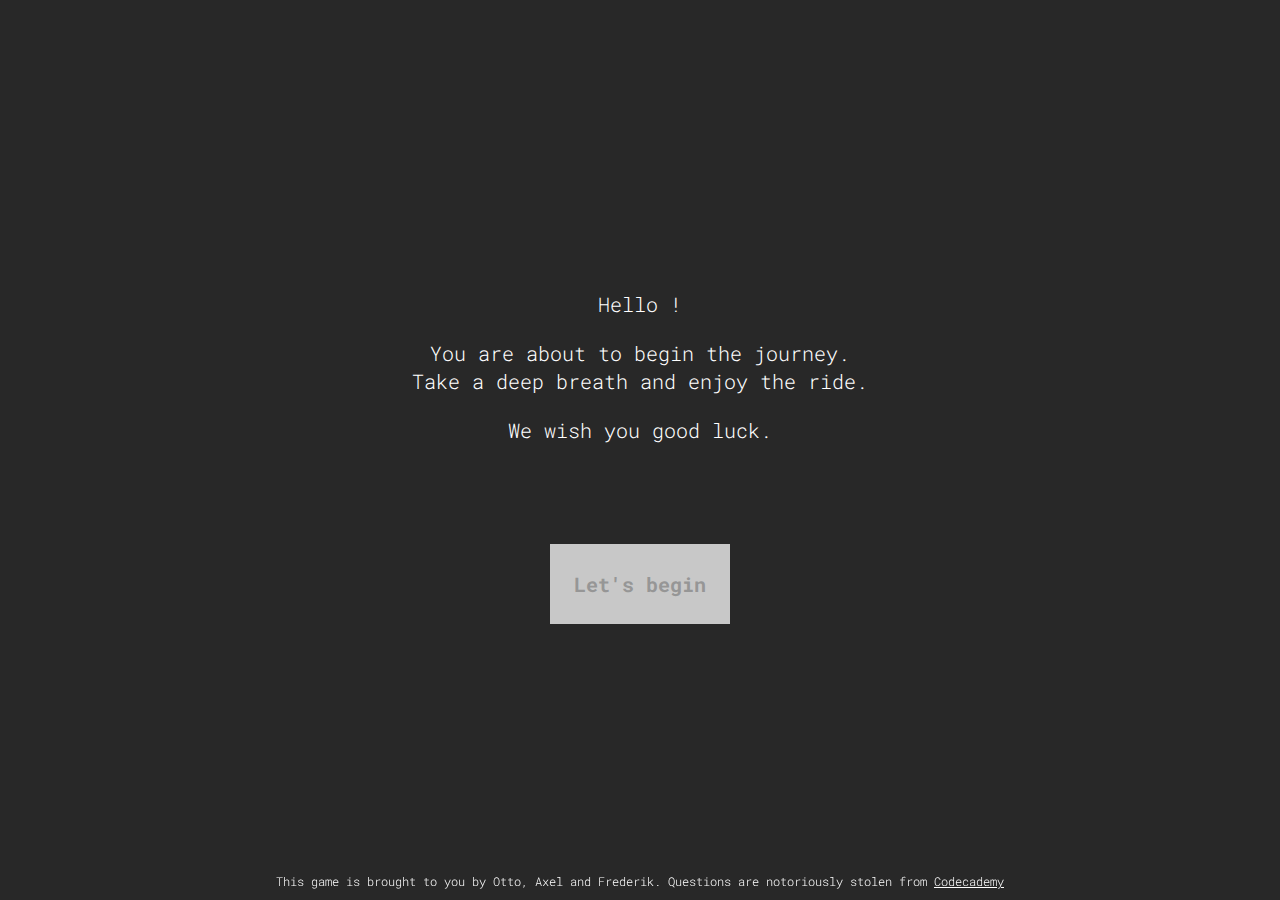
==== instructions.html @ 6f549bcd "add footer" ====
<!DOCTYPE html>
<html>
    <head>
        <!-- Title of the program -->
        <title>The JavaScript Quiz</title>
        <!-- Link to CSS file -->
        <link rel="stylesheet" type="text/css" href="styles.css">
        <!-- Import font (Roboto Mono) -->
        <link href="https://fonts.googleapis.com/css?family=Roboto+Mono:300,400,700" rel="stylesheet">
        <!-- Import font (Roboto) -->
        <link href="https://fonts.googleapis.com/css?family=Roboto:400,500" rel="stylesheet">
    </head>

    <body>
        <div class="instructions">
            <div>
                <p id="instructions-text-hello">Hello <span id="user-name"></span>!</p>
            </div>
            <br>
            <div>
                <p id="instructions-text-message">You are about to begin the journey.<br>Take a deep breath and enjoy the ride. 
            </div>
            <br>
            <div>
                <p id="instructions-text-luck">We wish you good luck.</p>
            </div>
        </div>

        <div class="button">
            <button class="red-dot" id="start-quiz">Let's begin</button>
        </div>

       
    </body>

    <footer>
        <p id="footer">This game is brought to you by Otto, Axel and Frederik. Questions are notoriously stolen from <a href="https://www.codecademy.com" target="_blank">Codecademy</a></p>
    
        <!-- Link to JavaScript files --> 
        <script src="./user.js"></script>
        <script src="./question.js"></script>
        <script src="./functions.js"></script>
        <script src="./app.js"></script>
    </footer>
</html>
---- styles.css ----
/* GLOBAL */

* {
  margin: 0;
  padding: 0;
}

* {
  box-sizing: border-box;
}

html {
  overflow: hidden;
  background-color: rgb(40, 40, 40);
}

body {
  font-family: 'Roboto Mono', monospace;
  font-weight: 300;
  text-align: center;
  color: white;
  margin: 0 auto;
  height: 100%;
}

h1 {
  font-family: 'Roboto', sans-serif;
  font-weight: 300;
  font-size: 50px;
  line-height: 1.1;
  letter-spacing: 0.1em;
}

p {
  font-size: 20px;
  line-height: 1.4;
}

a:link {
  color: white;
}

a:visited {
  color: white;
}

a:hover {
  color: white;
}

a:active {
  color: white;
}

#footer {
  position: fixed;
  bottom: 10px;
  width: 100%;
  text-align: center;
  font-size: 12px;
}


/* NEXT BUTTON */

.red-dot {
  height: 80px;
  width: 180px;
  background-color: rgb(200, 200, 200);
  border-color: transparent;
  cursor: pointer;
  font-family: 'Roboto Mono', monospace;
  font-weight: 700;
  font-size: 20px;
  color: rgb(150, 150, 150);
  position: relative;
  margin: 30px auto;
}

.red-dot:hover {
  background-color: rgb(11, 85, 221);
  color: white;
}

#nextQuestion {
  display: block;
}

#endQuiz {
  display: none;
}


/* WELCOME MESSAGE */

#hello-stranger {
  margin: 150px auto 90px auto;
}

/* INSTRUCTIONS */

.instructions {
  max-width: 600px;
  margin-top: 290px;
  margin-bottom: 70px;
  margin-left: auto;
  margin-right: auto;
}

#instructions-text {
  font-size: 25px;
  text-align: left;
}

/* NAME INPUT */

.name-input{
	width: 360px;
  margin: 100px auto 50px auto;
}

.name-input input[type="text"],
.name-input textarea,
.name-input select {
  font-family: 'Roboto Mono', monospace;
  font-size: 40px; 
  font-weight: 300;
  outline: none;
	display: block;
	width: 100%;
	padding: 10px;
	border: none;
	border-bottom: 2px solid rgb(200, 200, 200);
	background: transparent;
  color: white;
  text-align: center;
}

::placeholder { /* Chrome, Firefox, Opera, Safari 10.1+ */
  color: rgb(100, 100, 100);
  opacity: 1; /* Firefox */
  text-align: center;
}



/* QUIZ */

#question {
  font-size: 20px;
  font-weight: 300;
  max-width: 900px;
  text-align: center;
  margin: 140px auto 80px auto;

}

.option-buttons {
  width: 700px;
  height: 80px;
  text-align: center;
  font-size: 16px;
  font-family: 'Roboto Mono', monospace;
  font-weight: 400;
  color: #333333;
  margin: 40px auto;
  padding: 0 50px;
  cursor: pointer;
  display: block /* Make the buttons appear below each other */
}

.option-buttons:hover {
  background-color: rgb(240, 240, 240);
}

#feedback {
  text-align: center;
  margin-top: 60px;
  margin-bottom: 60px;
  font-size: 30px;
}



/* USER RESULTS */

.user-result {
  font-size: 130px;
  margin: 30% auto 7% auto;
}

.user-result-text {
  margin: 0 auto;
  max-width: 600px;
}
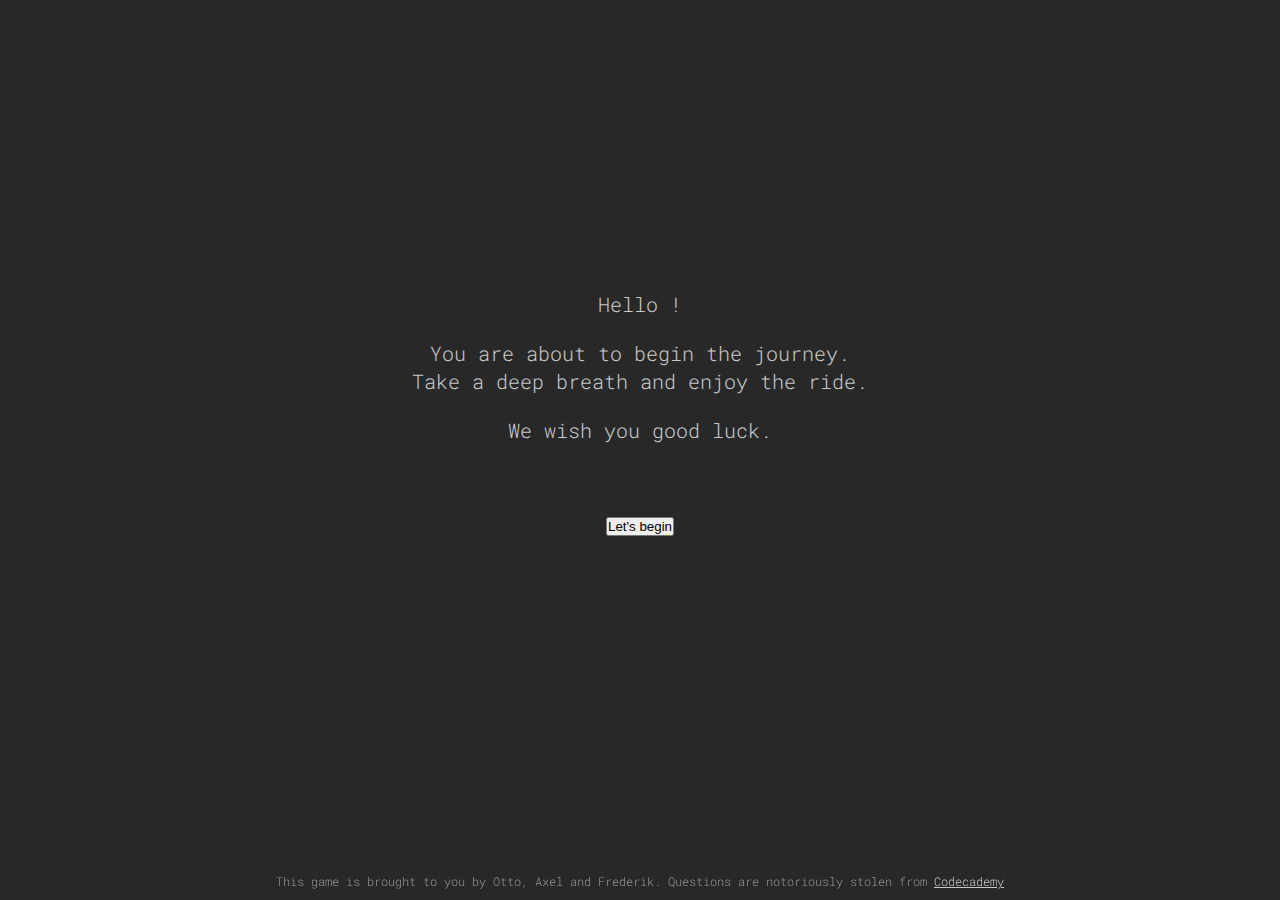
==== commit 246a0290: "design changes" ====
--- a/instructions.html
+++ b/instructions.html
@@ -26,11 +26,10 @@
             </div>
         </div>
 
-        <div class="button">
-            <button class="red-dot" id="start-quiz">Let's begin</button>
+        <div>
+            <button class="red-dot" id="start-quiz" >Let's begin</button>
         </div>
-
-       
+ 
     </body>
 
     <footer>
--- a/styles.css
+++ b/styles.css
@@ -18,7 +18,7 @@
   font-family: 'Roboto Mono', monospace;
   font-weight: 300;
   text-align: center;
-  color: white;
+  color: rgb(200, 200, 200);
   margin: 0 auto;
   height: 100%;
 }
@@ -37,19 +37,19 @@
 }
 
 a:link {
-  color: white;
+  color: rgb(200, 200, 200);
 }
 
 a:visited {
-  color: white;
+  color: rgb(200, 200, 200);
 }
 
 a:hover {
-  color: white;
+  color: rgb(200, 200, 200);
 }
 
 a:active {
-  color: white;
+  color: rgb(200, 200, 200);
 }
 
 #footer {
@@ -58,12 +58,13 @@
   width: 100%;
   text-align: center;
   font-size: 12px;
-}
-
-
-/* NEXT BUTTON */
-
-.red-dot {
+  color: rgb(150, 150, 150);
+}
+
+
+/* BUTTONS */
+
+.next-button {
   height: 80px;
   width: 180px;
   background-color: rgb(200, 200, 200);
@@ -73,14 +74,19 @@
   font-weight: 700;
   font-size: 20px;
   color: rgb(150, 150, 150);
-  position: relative;
-  margin: 30px auto;
-}
-
-.red-dot:hover {
+  position: fixed;
+  bottom: 90px;
+  width: 40%;
+  margin-left: 30%;
+  margin-right: 30%;
+}
+
+.next-button:hover {
   background-color: rgb(11, 85, 221);
   color: white;
 }
+
+
 
 #nextQuestion {
   display: block;
@@ -149,7 +155,7 @@
 #question {
   font-size: 20px;
   font-weight: 300;
-  max-width: 900px;
+  max-width: 800px;
   text-align: center;
   margin: 140px auto 80px auto;
 
@@ -167,6 +173,7 @@
   padding: 0 50px;
   cursor: pointer;
   display: block /* Make the buttons appear below each other */
+  
 }
 
 .option-buttons:hover {
@@ -177,7 +184,7 @@
   text-align: center;
   margin-top: 60px;
   margin-bottom: 60px;
-  font-size: 30px;
+  font-size: 25px;
 }
 
 
@@ -186,7 +193,7 @@
 
 .user-result {
   font-size: 130px;
-  margin: 30% auto 7% auto;
+  margin: 150px auto 90px auto;
 }
 
 .user-result-text {
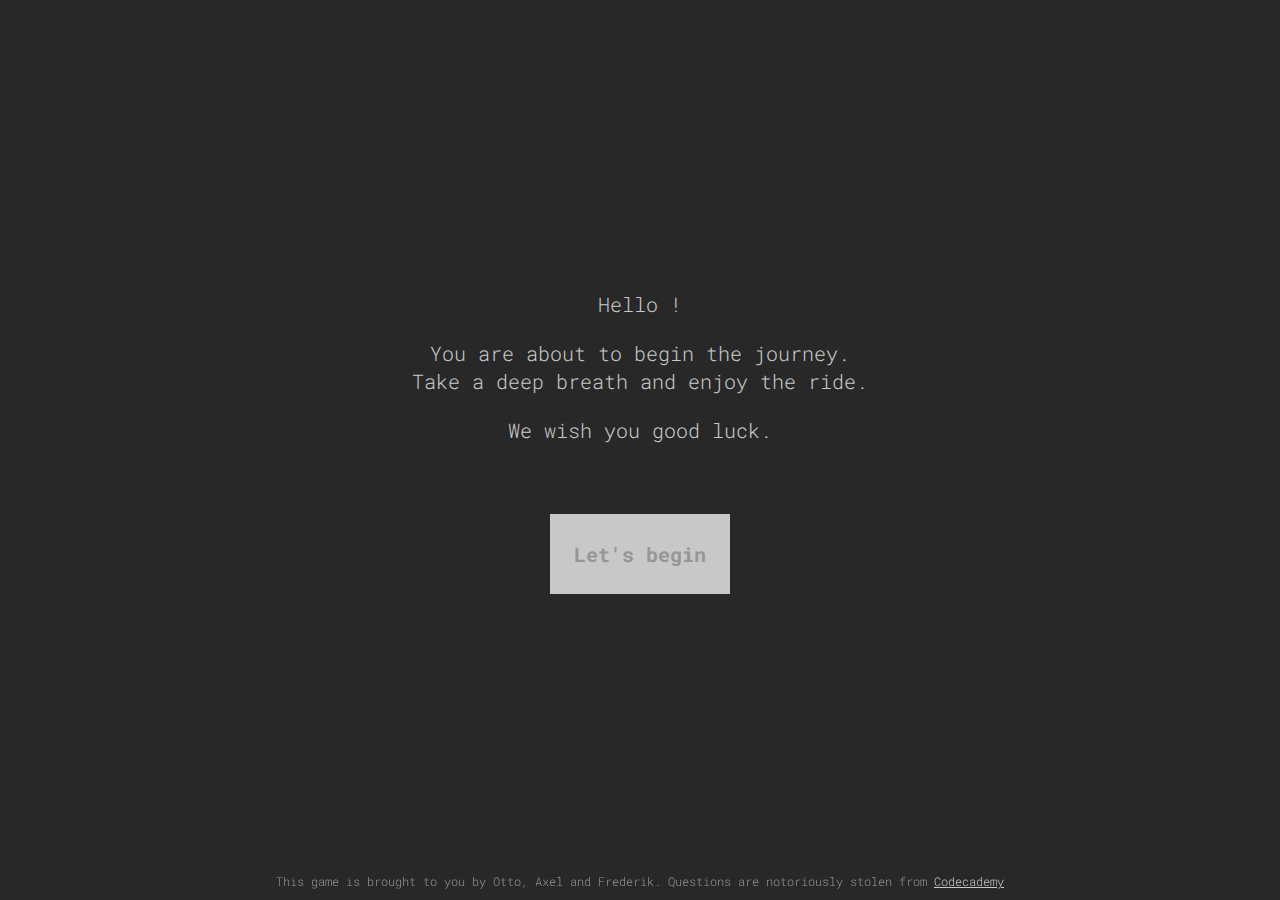
==== commit 1f5c7b55: "update buttons" ====
--- a/instructions.html
+++ b/instructions.html
@@ -27,7 +27,7 @@
         </div>
 
         <div>
-            <button class="red-dot" id="start-quiz" >Let's begin</button>
+            <button class="button-2" id="start-quiz" >Let's begin</button>
         </div>
  
     </body>
--- a/styles.css
+++ b/styles.css
@@ -26,7 +26,7 @@
 h1 {
   font-family: 'Roboto', sans-serif;
   font-weight: 300;
-  font-size: 50px;
+  font-size: 60px;
   line-height: 1.1;
   letter-spacing: 0.1em;
 }
@@ -86,7 +86,22 @@
   color: white;
 }
 
-
+.button-2 {
+  height: 80px;
+  width: 180px;
+  background-color: rgb(200, 200, 200);
+  border-color: transparent;
+  cursor: pointer;
+  font-family: 'Roboto Mono', monospace;
+  font-weight: 700;
+  font-size: 20px;
+  color: rgb(150, 150, 150);
+}
+
+.button-2:hover {
+  background-color: rgb(11, 85, 221);
+  color: white;
+}
 
 #nextQuestion {
   display: block;
@@ -111,11 +126,6 @@
   margin-bottom: 70px;
   margin-left: auto;
   margin-right: auto;
-}
-
-#instructions-text {
-  font-size: 25px;
-  text-align: left;
 }
 
 /* NAME INPUT */
@@ -197,6 +207,9 @@
 }
 
 .user-result-text {
-  margin: 0 auto;
   max-width: 600px;
+  margin-top: 0px;
+  margin-bottom: 70px;
+  margin-left: auto;
+  margin-right: auto;
 }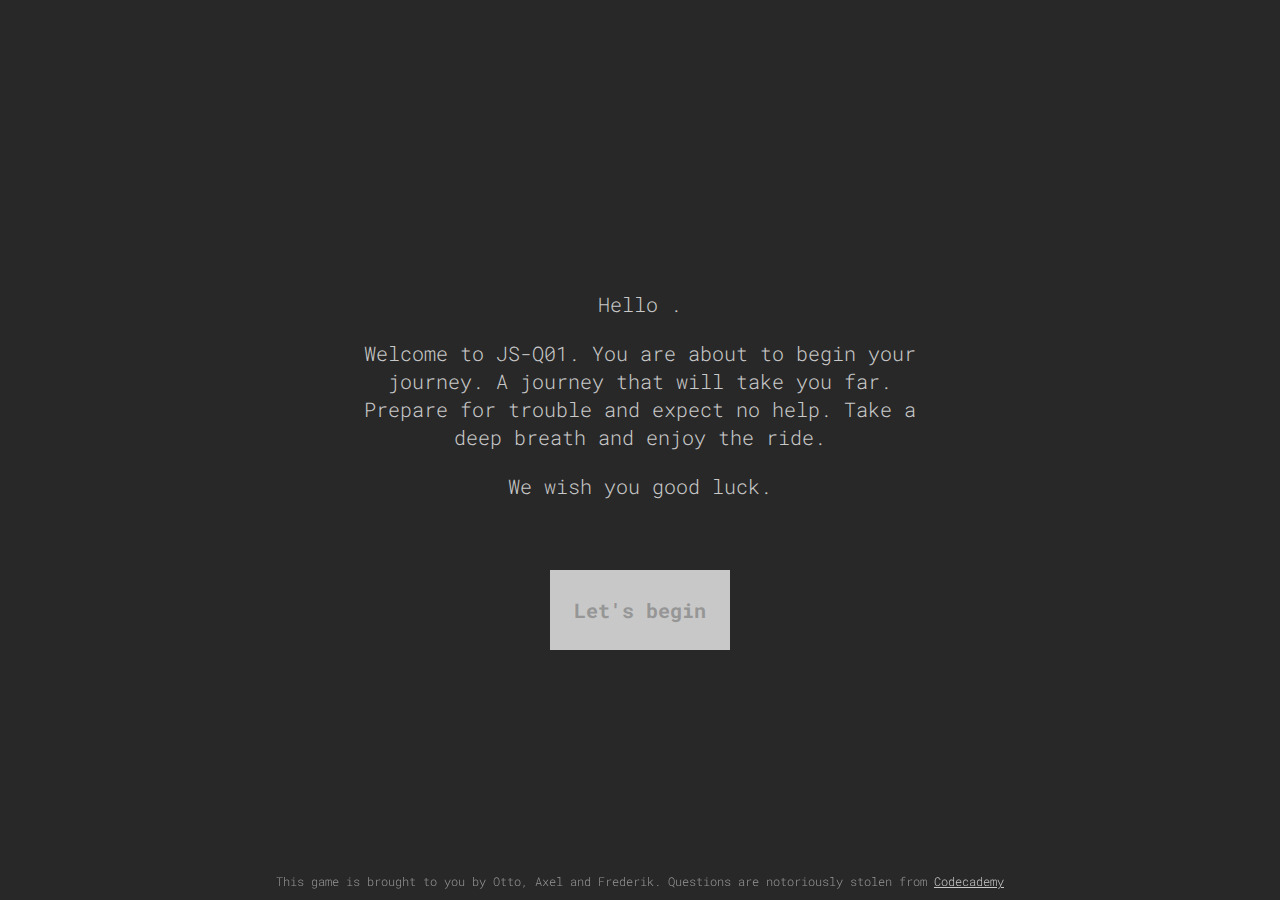
==== commit 533dbcd5: "design update" ====
--- a/instructions.html
+++ b/instructions.html
@@ -14,11 +14,11 @@
     <body>
         <div class="instructions">
             <div>
-                <p id="instructions-text-hello">Hello <span id="user-name"></span>!</p>
+                <p id="instructions-text-hello">Hello <span id="user-name"></span>.</p>
             </div>
             <br>
             <div>
-                <p id="instructions-text-message">You are about to begin the journey.<br>Take a deep breath and enjoy the ride. 
+                <p id="instructions-text-message">Welcome to JS-Q01. You are about to begin your journey. A journey that will take you far.<br>Prepare for trouble and expect no help. Take a deep breath and enjoy the ride. 
             </div>
             <br>
             <div>
--- a/styles.css
+++ b/styles.css
@@ -166,8 +166,10 @@
   font-size: 20px;
   font-weight: 300;
   max-width: 800px;
-  text-align: center;
-  margin: 140px auto 80px auto;
+  min-height: 100px;
+  text-align: center;
+  margin: 140px auto 50px auto;
+  /*margin: 140px auto 80px auto;*/
 
 }
 
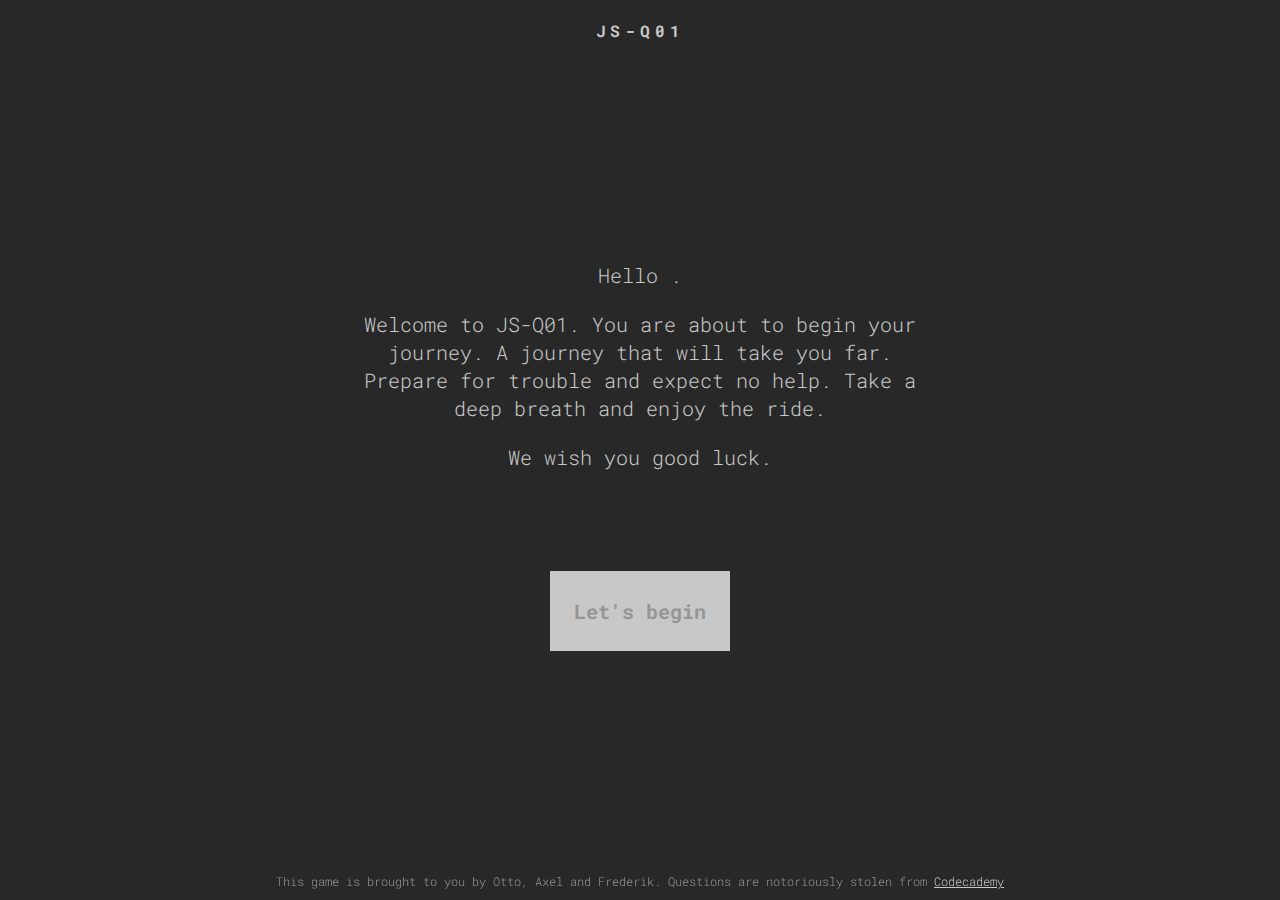
==== commit 076facdd: "add logo and change position of buttons" ====
--- a/instructions.html
+++ b/instructions.html
@@ -12,6 +12,7 @@
     </head>
 
     <body>
+        <div id="logo">JS-Q01</div>
         <div class="instructions">
             <div>
                 <p id="instructions-text-hello">Hello <span id="user-name"></span>.</p>
--- a/styles.css
+++ b/styles.css
@@ -59,6 +59,13 @@
   text-align: center;
   font-size: 12px;
   color: rgb(150, 150, 150);
+}
+
+#logo {
+  margin: 20px auto 0px auto;
+  font-size: 16px;
+  font-weight: 700;
+  letter-spacing: 0.3em;
 }
 
 
@@ -122,8 +129,8 @@
 
 .instructions {
   max-width: 600px;
-  margin-top: 290px;
-  margin-bottom: 70px;
+  margin-top: 220px;
+  margin-bottom: 100px;
   margin-left: auto;
   margin-right: auto;
 }
@@ -132,7 +139,7 @@
 
 .name-input{
 	width: 360px;
-  margin: 100px auto 50px auto;
+  margin: 100px auto 90px auto;
 }
 
 .name-input input[type="text"],
@@ -168,7 +175,7 @@
   max-width: 800px;
   min-height: 100px;
   text-align: center;
-  margin: 140px auto 50px auto;
+  margin: 80px auto 50px auto;
   /*margin: 140px auto 80px auto;*/
 
 }
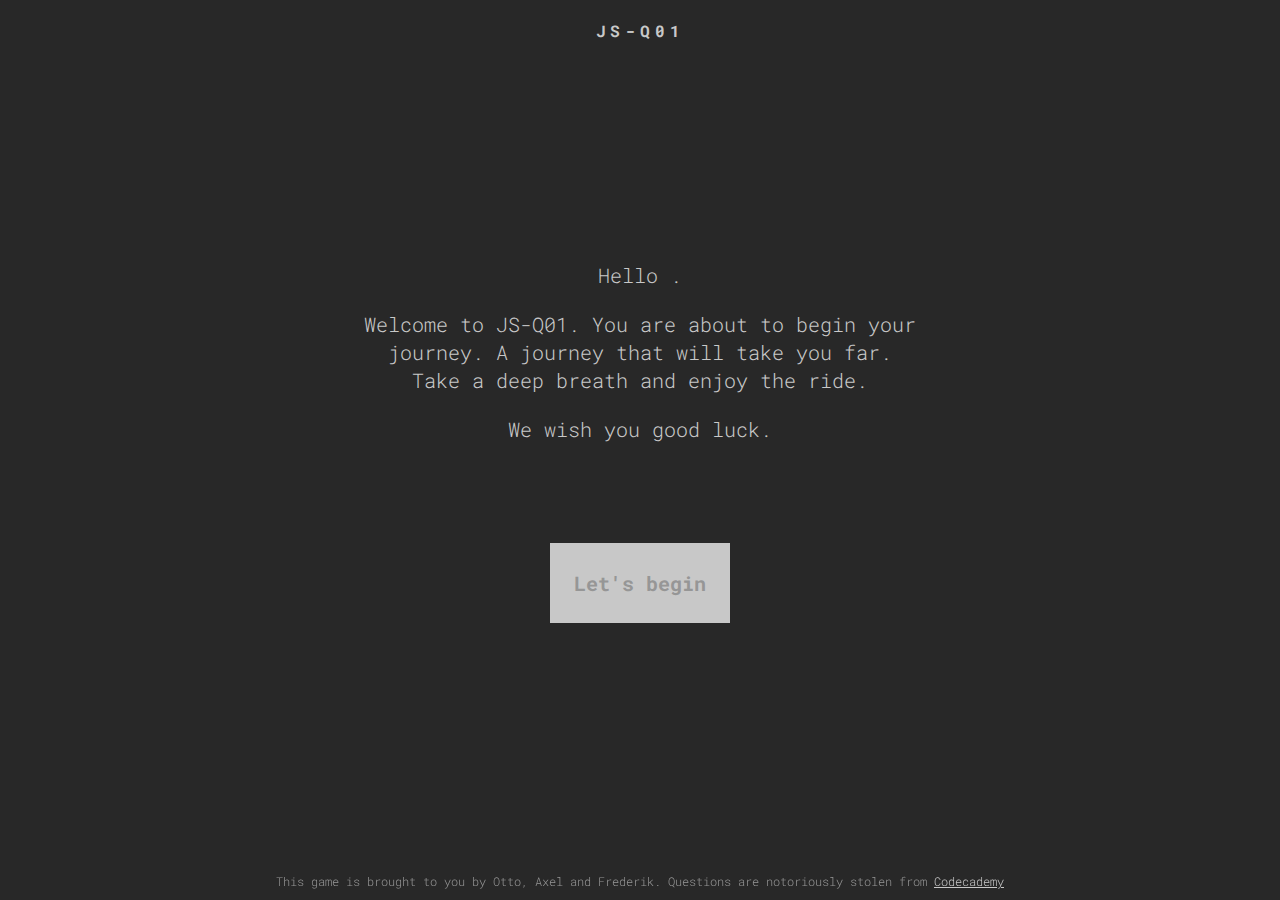
==== commit 56d16f87: "More user feedback added" ====
--- a/instructions.html
+++ b/instructions.html
@@ -19,7 +19,7 @@
             </div>
             <br>
             <div>
-                <p id="instructions-text-message">Welcome to JS-Q01. You are about to begin your journey. A journey that will take you far.<br>Prepare for trouble and expect no help. Take a deep breath and enjoy the ride. 
+                <p id="instructions-text-message">Welcome to JS-Q01. You are about to begin your journey. A journey that will take you far.<br>Take a deep breath and enjoy the ride. 
             </div>
             <br>
             <div>
--- a/styles.css
+++ b/styles.css
@@ -66,6 +66,20 @@
   font-size: 16px;
   font-weight: 700;
   letter-spacing: 0.3em;
+}
+
+#progress {
+  float: left;
+  font-size: 16px;
+  margin-top: 80px;
+  margin-left: 80px;
+}
+
+#score {
+  float: right;
+  font-size: 16px;
+  margin-top: 80px;
+  margin-right: 80px;
 }
 
 
@@ -202,8 +216,8 @@
 #feedback {
   text-align: center;
   margin-top: 60px;
-  margin-bottom: 60px;
-  font-size: 25px;
+  margin-bottom: 15px;
+  font-size: 20px;
 }
 
 
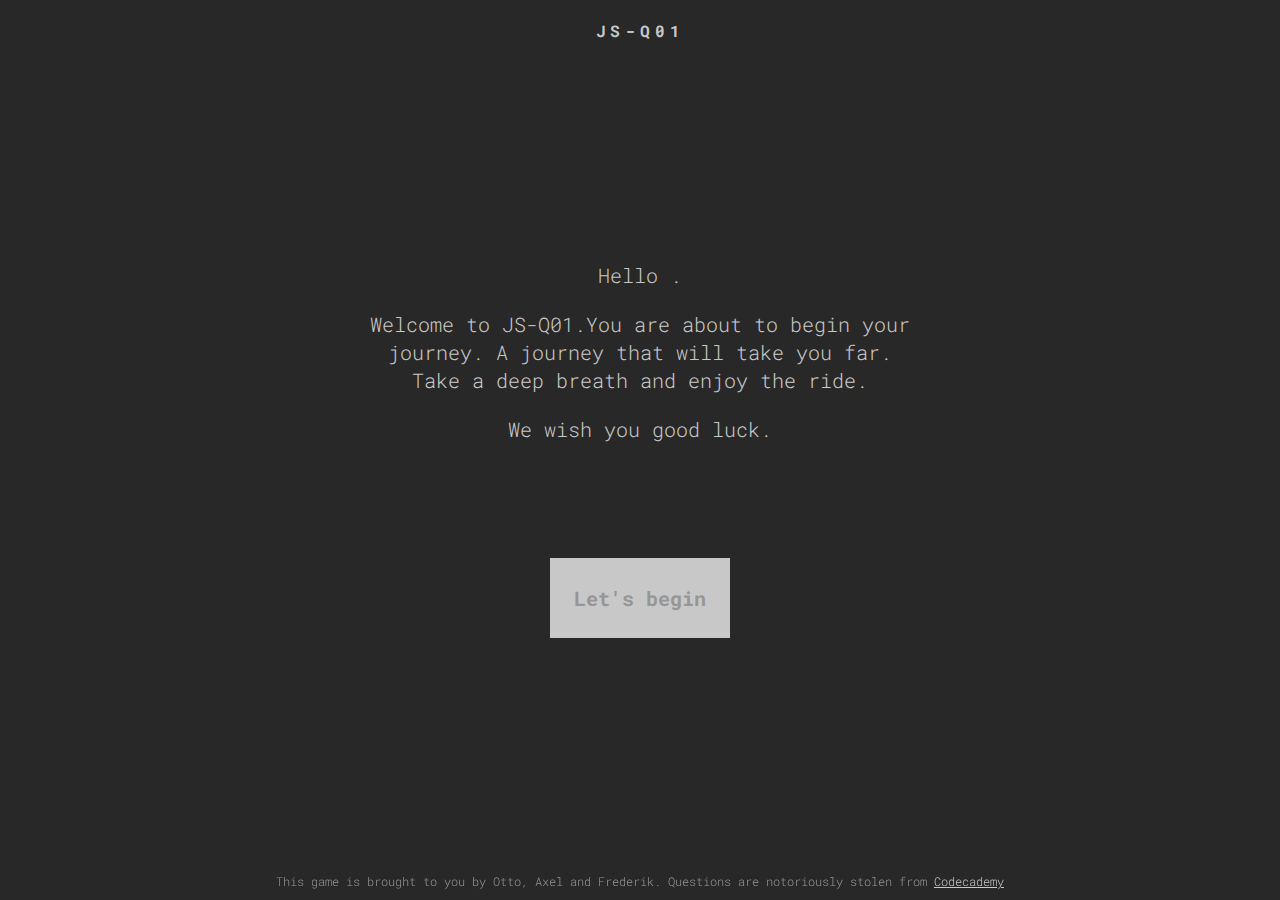
==== commit 635a6d51: "update results page" ====
--- a/instructions.html
+++ b/instructions.html
@@ -19,7 +19,7 @@
             </div>
             <br>
             <div>
-                <p id="instructions-text-message">Welcome to JS-Q01. You are about to begin your journey. A journey that will take you far.<br>Take a deep breath and enjoy the ride. 
+                <p id="instructions-text-message">Welcome to JS-Q01.You are about to begin your journey. A journey that will take you far.<br>Take a deep breath and enjoy the ride. 
             </div>
             <br>
             <div>
--- a/styles.css
+++ b/styles.css
@@ -107,6 +107,7 @@
   color: white;
 }
 
+
 .button-2 {
   height: 80px;
   width: 180px;
@@ -117,12 +118,14 @@
   font-weight: 700;
   font-size: 20px;
   color: rgb(150, 150, 150);
+  margin: 15px;
 }
 
 .button-2:hover {
   background-color: rgb(11, 85, 221);
   color: white;
 }
+
 
 #nextQuestion {
   display: block;
@@ -226,11 +229,21 @@
 
 .user-result {
   font-size: 130px;
-  margin: 150px auto 90px auto;
+  margin: 70px auto 70px auto;
+}
+
+.user-result #score {
+  font-size: 130px;
+  text-align: center;
+  float: none;
+}
+
+#final-score {
+  margin-top: 70px;
 }
 
 .user-result-text {
-  max-width: 600px;
+  max-width: 900px;
   margin-top: 0px;
   margin-bottom: 70px;
   margin-left: auto;
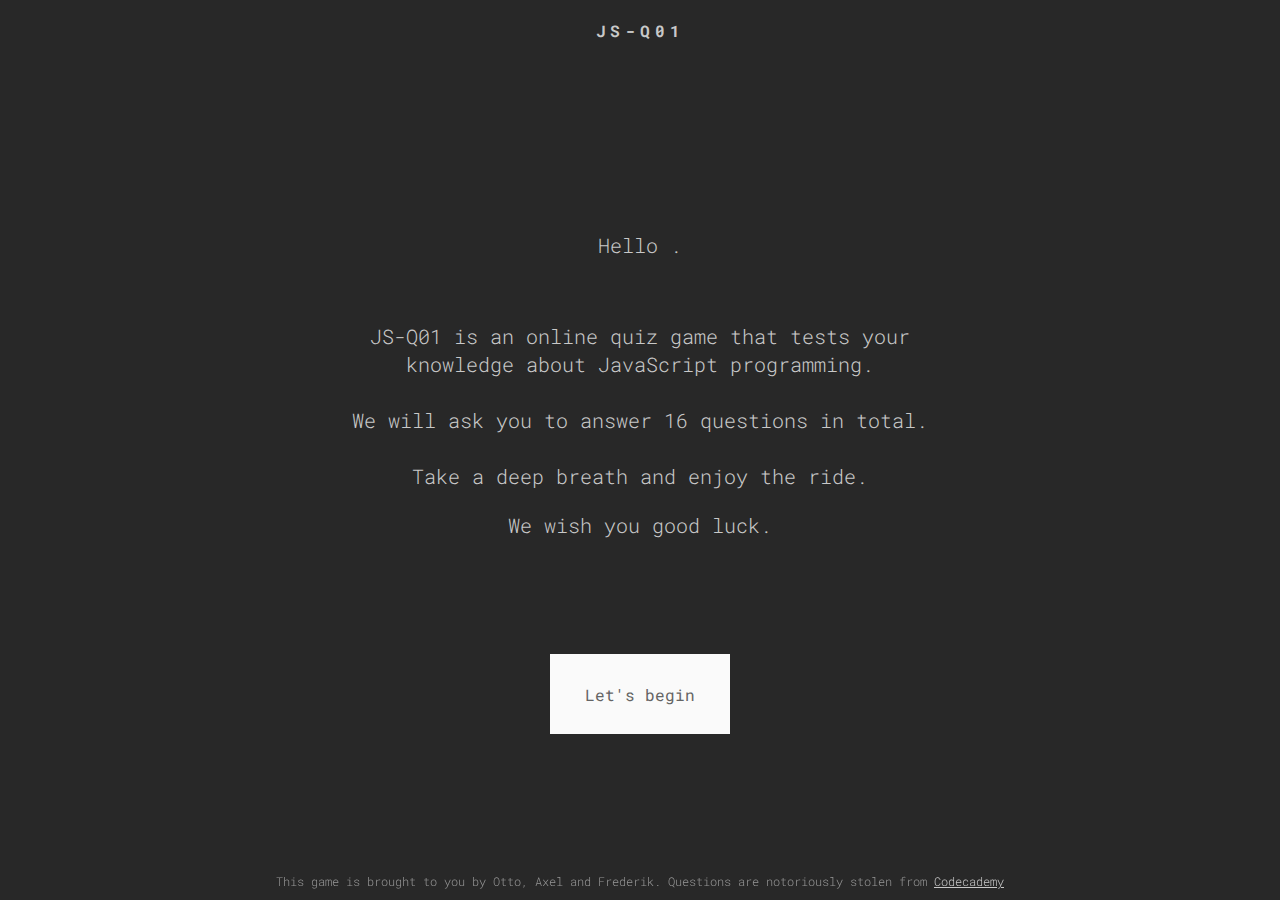
==== commit f139da52: "created variables for the last few HTML elements. Changed the instruction text." ====
--- a/instructions.html
+++ b/instructions.html
@@ -17,9 +17,9 @@
             <div>
                 <p id="instructions-text-hello">Hello <span id="user-name"></span>.</p>
             </div>
-            <br>
+            <br><br><br>
             <div>
-                <p id="instructions-text-message">Welcome to JS-Q01.You are about to begin your journey. A journey that will take you far.<br>Take a deep breath and enjoy the ride. 
+                <p id="instructions-text-message">JS-Q01 is an online quiz game that tests your knowledge about JavaScript programming.<br><br>We will ask you to answer 16 questions in total.<br><br>Take a deep breath and enjoy the ride. 
             </div>
             <br>
             <div>
--- a/styles.css
+++ b/styles.css
@@ -37,19 +37,23 @@
 }
 
 a:link {
-  color: rgb(200, 200, 200);
+  color: rgb(100, 100, 100);
+  text-decoration: none;
 }
 
 a:visited {
-  color: rgb(200, 200, 200);
+  color: rgb(100, 100, 100);
+  text-decoration: none;
 }
 
 a:hover {
-  color: rgb(200, 200, 200);
+  color: white;
+  text-decoration: none;
 }
 
 a:active {
-  color: rgb(200, 200, 200);
+  color: rgb(100, 100, 100);
+  text-decoration: none;
 }
 
 #footer {
@@ -61,6 +65,21 @@
   color: rgb(150, 150, 150);
 }
 
+#footer a:link {
+  color: rgb(200, 200, 200);
+  text-decoration: underline;
+}
+
+#footer a:visited {
+  color: rgb(200, 200, 200);
+  text-decoration: underline;
+}
+
+#footer a:hover {
+  color: rgb(200, 200, 200);
+  text-decoration: underline;
+}
+
 #logo {
   margin: 20px auto 0px auto;
   font-size: 16px;
@@ -87,37 +106,35 @@
 
 .next-button {
   height: 80px;
-  width: 180px;
-  background-color: rgb(200, 200, 200);
+  background-color: rgb(250, 250, 250);
   border-color: transparent;
   cursor: pointer;
   font-family: 'Roboto Mono', monospace;
-  font-weight: 700;
-  font-size: 20px;
+  font-weight: 400;
+  font-size: 18px;
   color: rgb(150, 150, 150);
   position: fixed;
   bottom: 90px;
-  width: 40%;
-  margin-left: 30%;
-  margin-right: 30%;
+  width: 30%;
+  margin-left: 35%;
+  margin-right: 35%;
 }
 
 .next-button:hover {
   background-color: rgb(11, 85, 221);
   color: white;
 }
-
 
 .button-2 {
   height: 80px;
   width: 180px;
-  background-color: rgb(200, 200, 200);
+  background-color: rgb(250, 250, 250);
   border-color: transparent;
   cursor: pointer;
   font-family: 'Roboto Mono', monospace;
-  font-weight: 700;
-  font-size: 20px;
-  color: rgb(150, 150, 150);
+  font-weight: 400;
+  font-size: 16px;
+  color: rgb(100, 100, 100);
   margin: 15px;
 }
 
@@ -126,7 +143,6 @@
   color: white;
 }
 
-
 #nextQuestion {
   display: block;
 }
@@ -146,7 +162,7 @@
 
 .instructions {
   max-width: 600px;
-  margin-top: 220px;
+  margin-top: 190px;
   margin-bottom: 100px;
   margin-left: auto;
   margin-right: auto;
@@ -224,7 +240,6 @@
 }
 
 
-
 /* USER RESULTS */
 
 .user-result {
@@ -242,7 +257,7 @@
   margin-top: 70px;
 }
 
-.user-result-text {
+#result-text {
   max-width: 900px;
   margin-top: 0px;
   margin-bottom: 70px;
